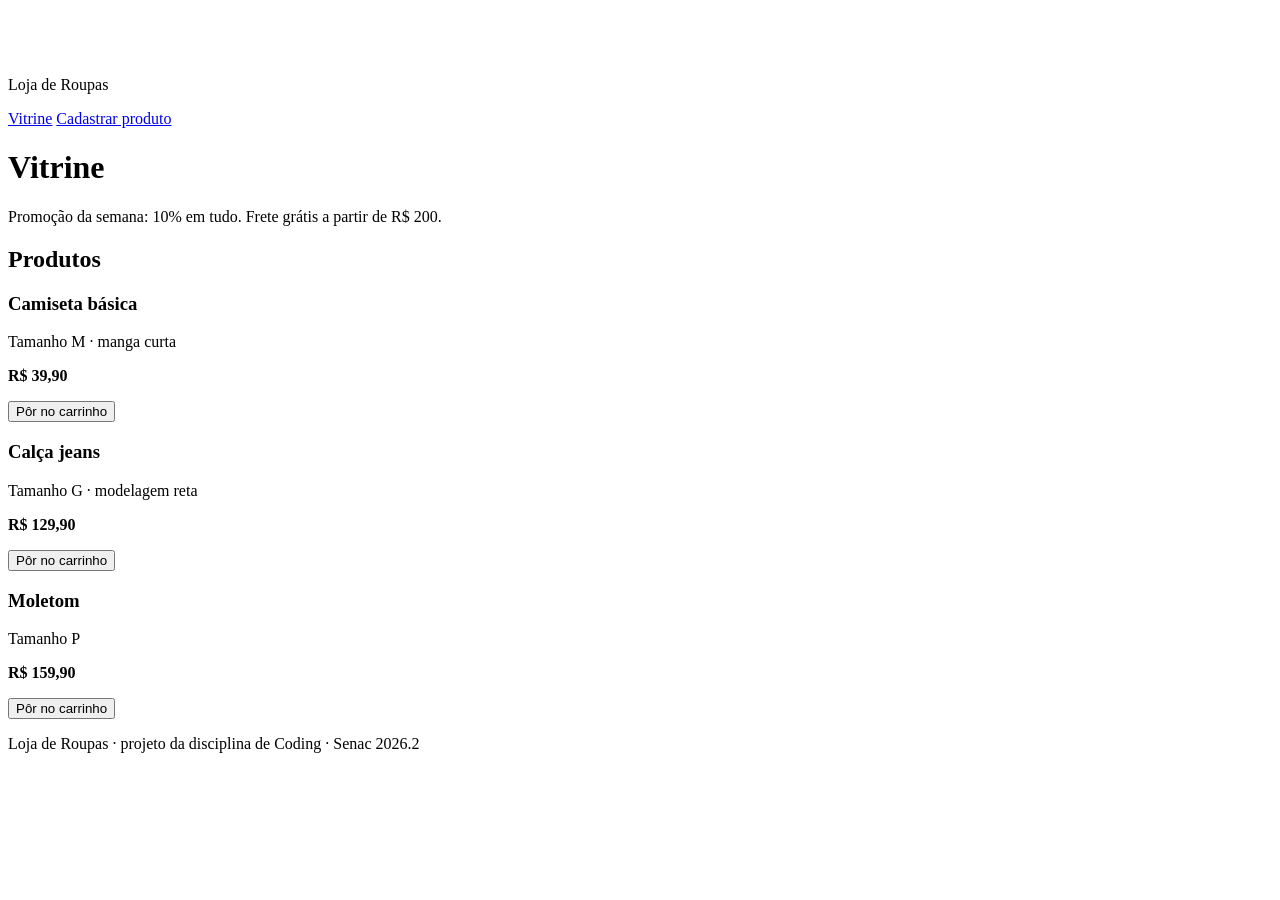
==== front/index.html @ e45fb562 "Etapa 16: a vitrine em HTML semântico" ====
<!doctype html>
<html lang="pt-BR">
<head>
  <meta charset="utf-8">
  <meta name="viewport" content="width=device-width, initial-scale=1">
  <title>Vitrine · Loja de Roupas</title>
</head>
<body>
  <header>
    <img src="img/logo.svg" alt="Logotipo da Loja de Roupas: uma camiseta" width="48" height="48">
    <p>Loja de Roupas</p>
    <nav aria-label="Principal">
      <a href="index.html">Vitrine</a>
      <a href="cadastro.html">Cadastrar produto</a>
    </nav>
  </header>

  <main>
    <h1>Vitrine</h1>
    <p>Promoção da semana: 10% em tudo. Frete grátis a partir de R$ 200.</p>

    <section aria-labelledby="titulo-produtos">
      <h2 id="titulo-produtos">Produtos</h2>

      <article>
        <h3>Camiseta básica</h3>
        <p>Tamanho M · manga curta</p>
        <p><strong>R$ 39,90</strong></p>
        <button type="button">Pôr no carrinho</button>
      </article>

      <article>
        <h3>Calça jeans</h3>
        <p>Tamanho G · modelagem reta</p>
        <p><strong>R$ 129,90</strong></p>
        <button type="button">Pôr no carrinho</button>
      </article>

      <article>
        <h3>Moletom</h3>
        <p>Tamanho P</p>
        <p><strong>R$ 159,90</strong></p>
        <button type="button">Pôr no carrinho</button>
      </article>
    </section>
  </main>

  <footer>
    <p>Loja de Roupas · projeto da disciplina de Coding · Senac 2026.2</p>
  </footer>
</body>
</html>
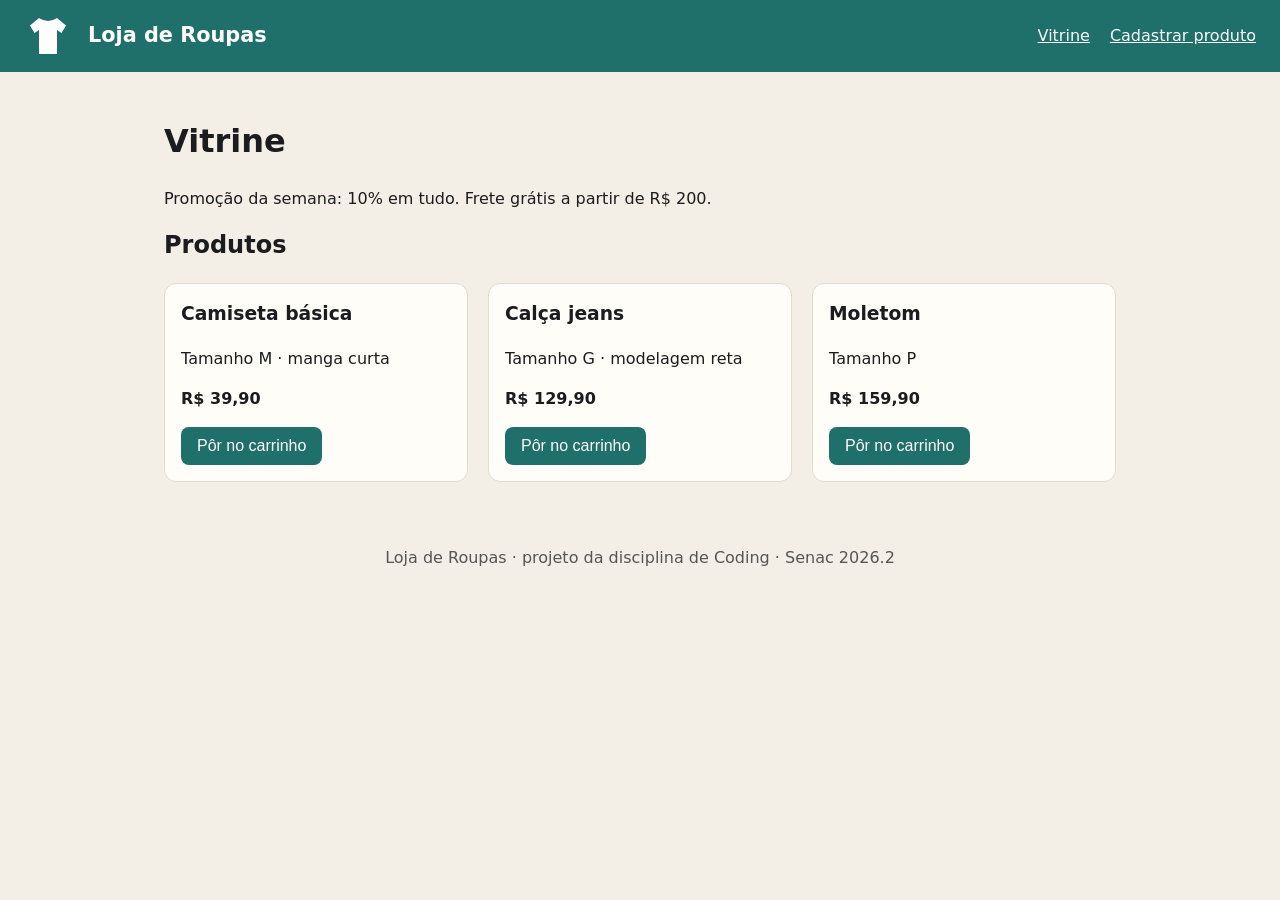
==== commit 2656fa7a: "Etapa 17: CSS com Flexbox e Grid" ====
--- a/front/index.html
+++ b/front/index.html
@@ -4,6 +4,7 @@
   <meta charset="utf-8">
   <meta name="viewport" content="width=device-width, initial-scale=1">
   <title>Vitrine · Loja de Roupas</title>
+  <link rel="stylesheet" href="estilo.css">
 </head>
 <body>
   <header>
--- a/front/estilo.css
+++ b/front/estilo.css
@@ -0,0 +1,62 @@
+/* Etapa 17: o visual da loja (Aula 11) */
+
+:root {
+  --verde: #1f6f6b;
+  --tinta: #1b1c1f;
+  --fundo: #f3efe6;
+  --cartao: #fffdf8;
+  --borda: #e2dccd;
+}
+
+* { box-sizing: border-box; }       /* largura inclui padding e borda */
+
+body {
+  margin: 0;
+  font-family: system-ui, sans-serif;
+  color: var(--tinta);
+  background: var(--fundo);
+  line-height: 1.5;
+}
+
+/* cabeçalho: logo, nome e menu numa linha só (Flexbox) */
+header {
+  display: flex;
+  align-items: center;
+  gap: 16px;
+  padding: 12px 24px;
+  background: var(--verde);
+  color: #fff;
+}
+header p { font-size: 1.3rem; font-weight: 700; margin: 0; }
+nav { margin-left: auto; display: flex; gap: 20px; }
+nav a { color: #fff; }
+
+main { max-width: 1000px; margin: 0 auto; padding: 24px; }
+
+/* a vitrine: cartões em grade (Grid) */
+section {
+  display: grid;
+  grid-template-columns: repeat(3, 1fr);
+  gap: 20px;
+}
+section h2 { grid-column: 1 / -1; margin: 0; }
+
+article {
+  background: var(--cartao);
+  border: 1px solid var(--borda);
+  border-radius: 12px;
+  padding: 16px;
+}
+article h3 { margin-top: 0; }
+
+button {
+  background: var(--verde);
+  color: #fff;
+  border: 0;
+  border-radius: 8px;
+  padding: 10px 16px;
+  font-size: 1rem;
+  cursor: pointer;
+}
+
+footer { text-align: center; padding: 24px; color: #555; }
